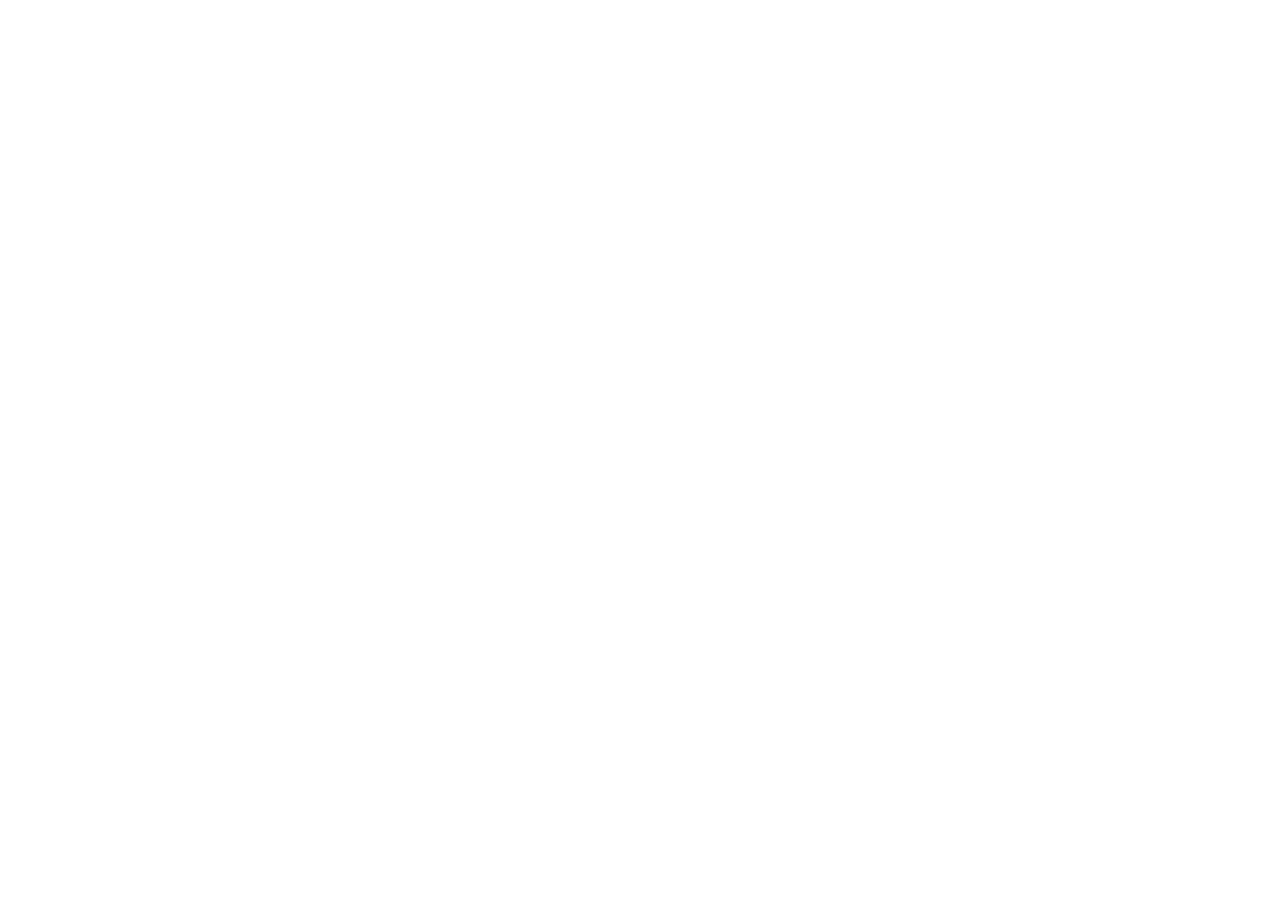
==== index.html @ ee53aa0c "kiindulo fajl" ====
<!DOCTYPE html>
<html lang="en">
<head>
    <meta charset="UTF-8">
    <meta http-equiv="X-UA-Compatible" content="IE=edge">
    <meta name="viewport" content="width=device-width, initial-scale=1.0">
    <title>Document</title>
</head>
<body>
    
</body>
</html>
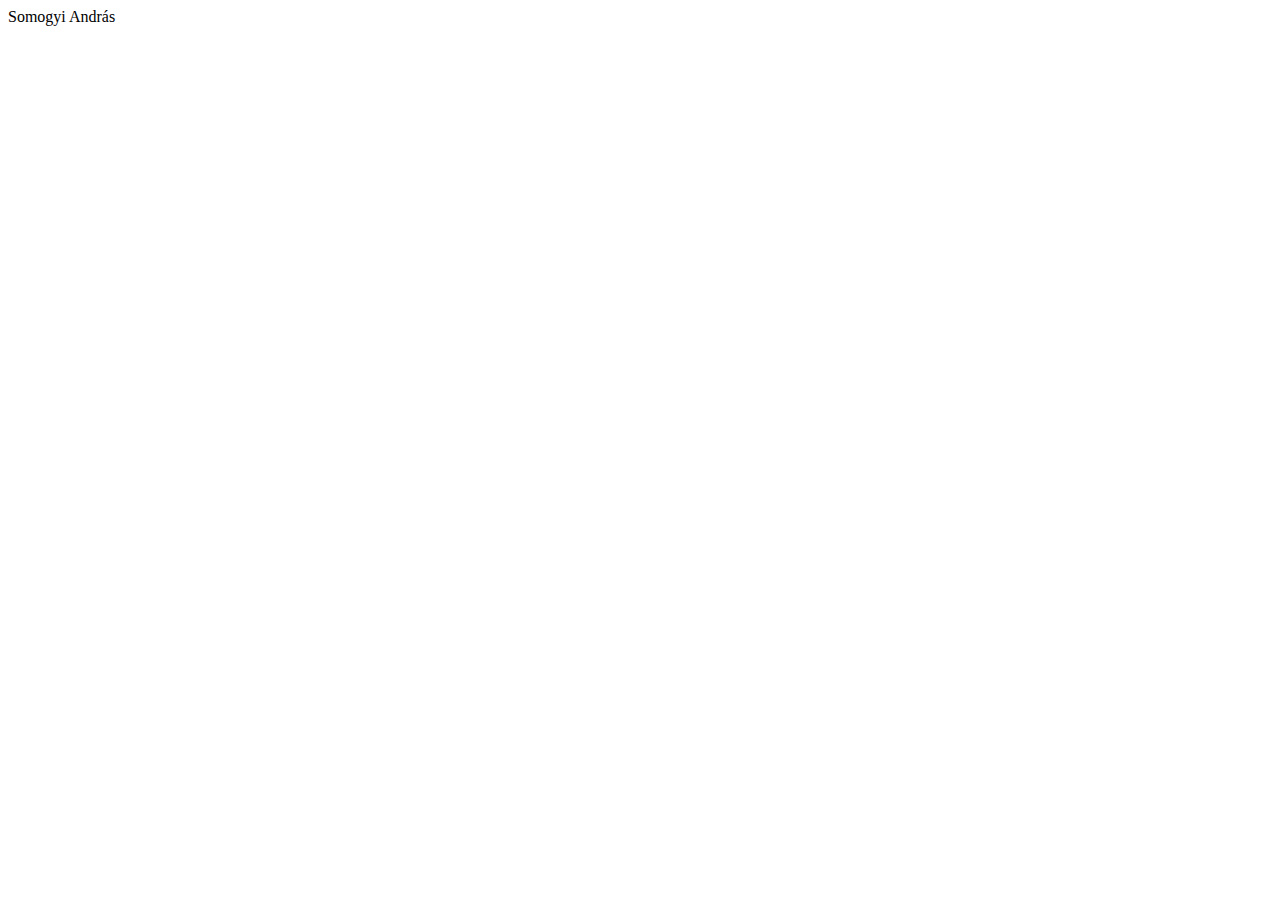
==== commit 63401ae1: "sajat nevem" ====
--- a/index.html
+++ b/index.html
@@ -6,7 +6,7 @@
     <meta name="viewport" content="width=device-width, initial-scale=1.0">
     <title>Document</title>
 </head>
-<body>
+<body> Somogyi András
     
 </body>
 </html>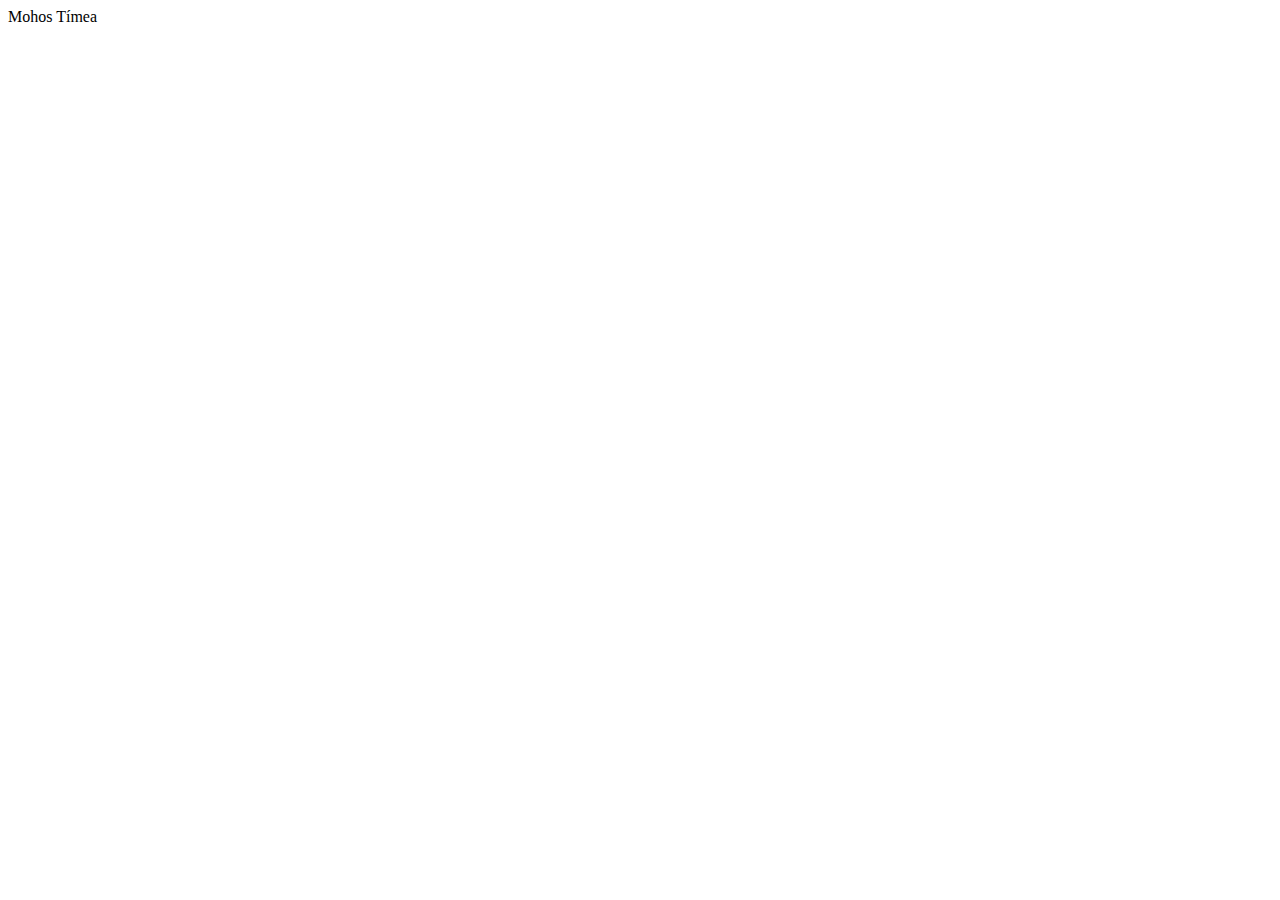
==== commit da9019d3: "sajat nevem" ====
--- a/index.html
+++ b/index.html
@@ -6,7 +6,8 @@
     <meta name="viewport" content="width=device-width, initial-scale=1.0">
     <title>Document</title>
 </head>
-<body> Somogyi András
+<body>
+    Mohos Tímea
     
 </body>
 </html>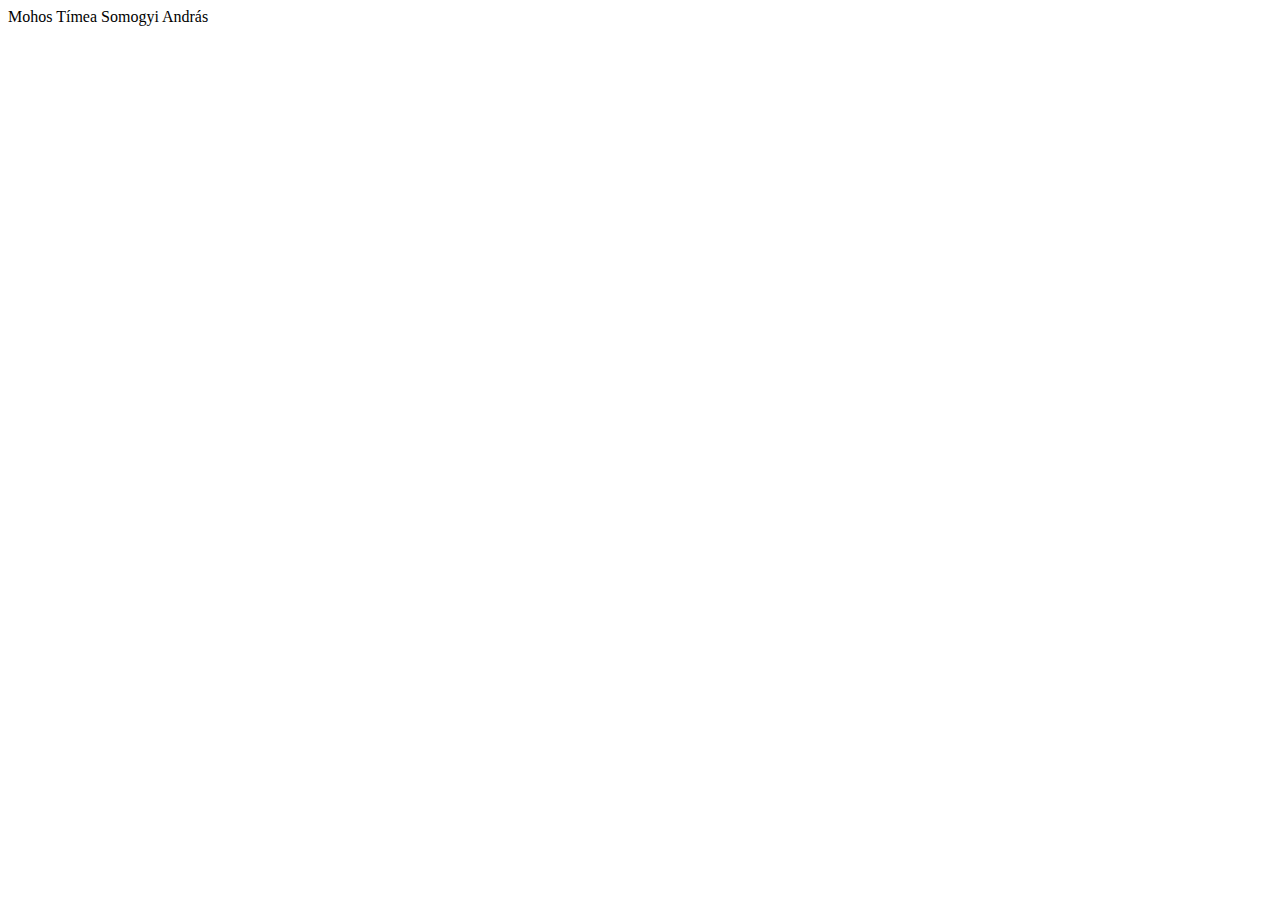
==== commit 298aa80c: "Merge branch 'main' of https://github.com/somogyiandrasistvan/kozosmunka" ====
--- a/index.html
+++ b/index.html
@@ -7,7 +7,8 @@
     <title>Document</title>
 </head>
 <body>
-    Mohos Tímea
+Mohos Tímea
+Somogyi András
     
 </body>
 </html>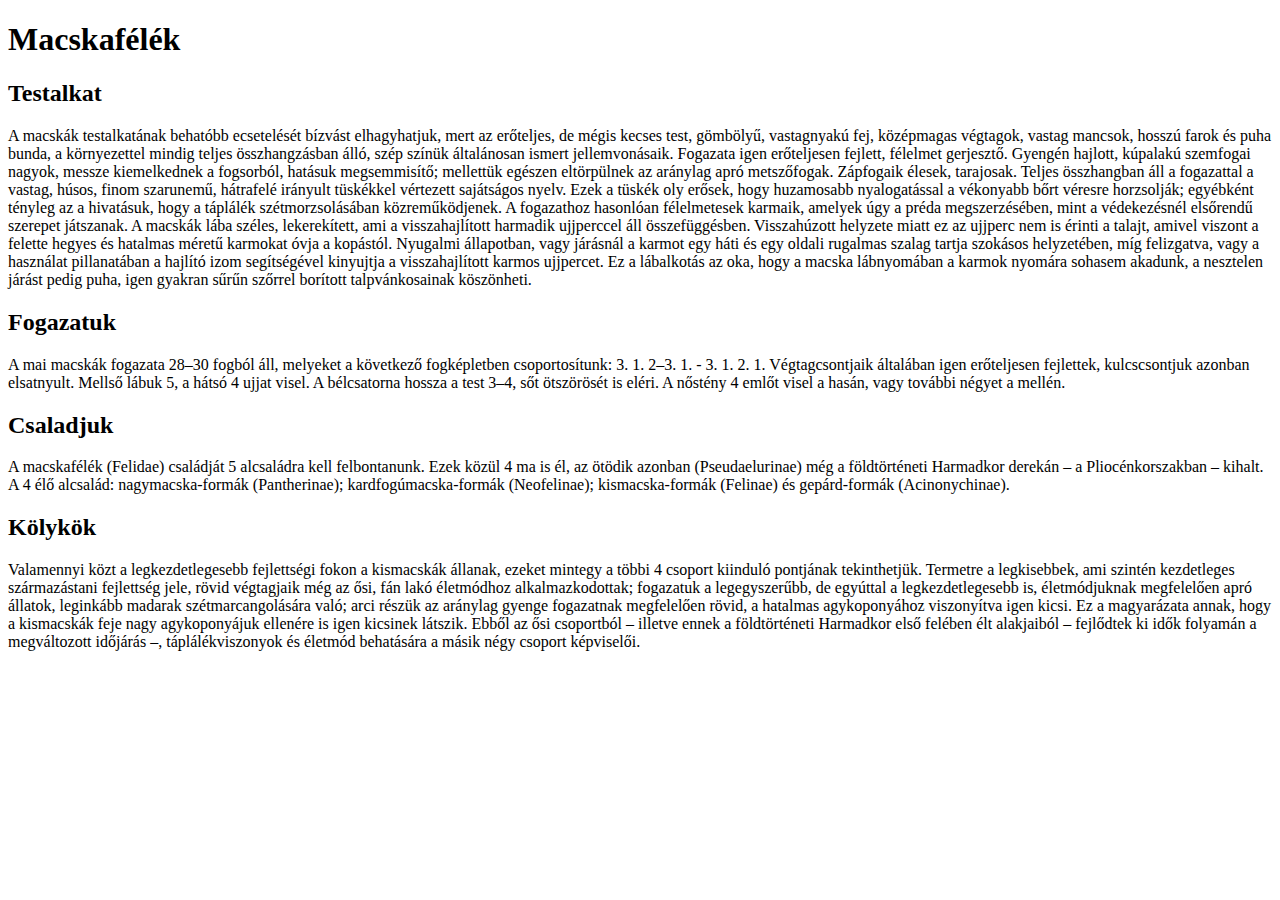
==== commit 6646f685: "macskak" ====
--- a/index.html
+++ b/index.html
@@ -4,11 +4,35 @@
     <meta charset="UTF-8">
     <meta http-equiv="X-UA-Compatible" content="IE=edge">
     <meta name="viewport" content="width=device-width, initial-scale=1.0">
-    <title>Document</title>
+    <title>Mohos Timea</title>
 </head>
 <body>
-Mohos Tímea
-Somogyi András
-    
+<div class="header">
+    <div class="nav">
+        
+        <div class="article">
+            <h1>Macskafélék </h1>
+            <h2>Testalkat</h2>
+            <p>
+            A macskák testalkatának behatóbb ecsetelését bízvást elhagyhatjuk, mert az erőteljes, de mégis kecses test, gömbölyű, vastagnyakú fej, középmagas végtagok, vastag mancsok, hosszú farok és puha bunda, a környezettel mindig teljes összhangzásban álló, szép színük általánosan ismert jellemvonásaik. Fogazata igen erőteljesen fejlett, félelmet gerjesztő. Gyengén hajlott, kúpalakú szemfogai nagyok, messze kiemelkednek a fogsorból, hatásuk megsemmisítő; mellettük egészen eltörpülnek az aránylag apró metszőfogak. Zápfogaik élesek, tarajosak. Teljes összhangban áll a fogazattal a vastag, húsos, finom szarunemű, hátrafelé irányult tüskékkel vértezett sajátságos nyelv. Ezek a tüskék oly erősek, hogy huzamosabb nyalogatással a vékonyabb bőrt véresre horzsolják; egyébként tényleg az a hivatásuk, hogy a táplálék szétmorzsolásában közreműködjenek. A fogazathoz hasonlóan félelmetesek karmaik, amelyek úgy a préda megszerzésében, mint a védekezésnél elsőrendű szerepet játszanak. A macskák lába széles, lekerekített, ami a visszahajlított harmadik ujjperccel áll összefüggésben. Visszahúzott helyzete miatt ez az ujjperc nem is érinti a talajt, amivel viszont a felette hegyes és hatalmas méretű karmokat óvja a kopástól. Nyugalmi állapotban, vagy járásnál a karmot egy háti és egy oldali rugalmas szalag tartja szokásos helyzetében, míg felizgatva, vagy a használat pillanatában a hajlító izom segítségével kinyujtja a visszahajlított karmos ujjpercet. Ez a lábalkotás az oka, hogy a macska lábnyomában a karmok nyomára sohasem akadunk, a nesztelen járást pedig puha, igen gyakran sűrűn szőrrel borított talpvánkosainak köszönheti.
+
+            </p>
+            <h2>Fogazatuk</h2>
+            <p>
+            A mai macskák fogazata 28–30 fogból áll, melyeket a következő fogképletben csoportosítunk: 3. 1. 2–3. 1. - 3. 1. 2. 1. Végtagcsontjaik általában igen erőteljesen fejlettek, kulcscsontjuk azonban elsatnyult. Mellső lábuk 5, a hátsó 4 ujjat visel. A bélcsatorna hossza a test 3–4, sőt ötszörösét is eléri. A nőstény 4 emlőt visel a hasán, vagy további négyet a mellén.
+            </p>
+            <h2>Csaladjuk</h2>
+            <p>
+            A macskafélék (Felidae) családját 5 alcsaládra kell felbontanunk. Ezek közül 4 ma is él, az ötödik azonban (Pseudaelurinae) még a földtörténeti Harmadkor derekán – a Pliocénkorszakban – kihalt. A 4 élő alcsalád: nagymacska-formák (Pantherinae); kardfogúmacska-formák (Neofelinae); kismacska-formák (Felinae) és gepárd-formák (Acinonychinae).
+            </p>
+            <h2>Kölykök</h2>
+            <p>
+            Valamennyi közt a legkezdetlegesebb fejlettségi fokon a kismacskák állanak, ezeket mintegy a többi 4 csoport kiinduló pontjának tekinthetjük. Termetre a legkisebbek, ami szintén kezdetleges származástani fejlettség jele, rövid végtagjaik még az ősi, fán lakó életmódhoz alkalmazkodottak; fogazatuk a legegyszerűbb, de egyúttal a legkezdetlegesebb is, életmódjuknak megfelelően apró állatok, leginkább madarak szétmarcangolására való; arci részük az aránylag gyenge fogazatnak megfelelően rövid, a hatalmas agykoponyához viszonyítva igen kicsi. Ez a magyarázata annak, hogy a kismacskák feje nagy agykoponyájuk ellenére is igen kicsinek látszik. Ebből az ősi csoportból – illetve ennek a földtörténeti Harmadkor első felében élt alakjaiból – fejlődtek ki idők folyamán a megváltozott időjárás –, táplálékviszonyok és életmód behatására a másik négy csoport képviselői.
+            
+        </p>
+        </div>
+    </div>
+</div>
+<div class=footer></div>
 </body>
 </html>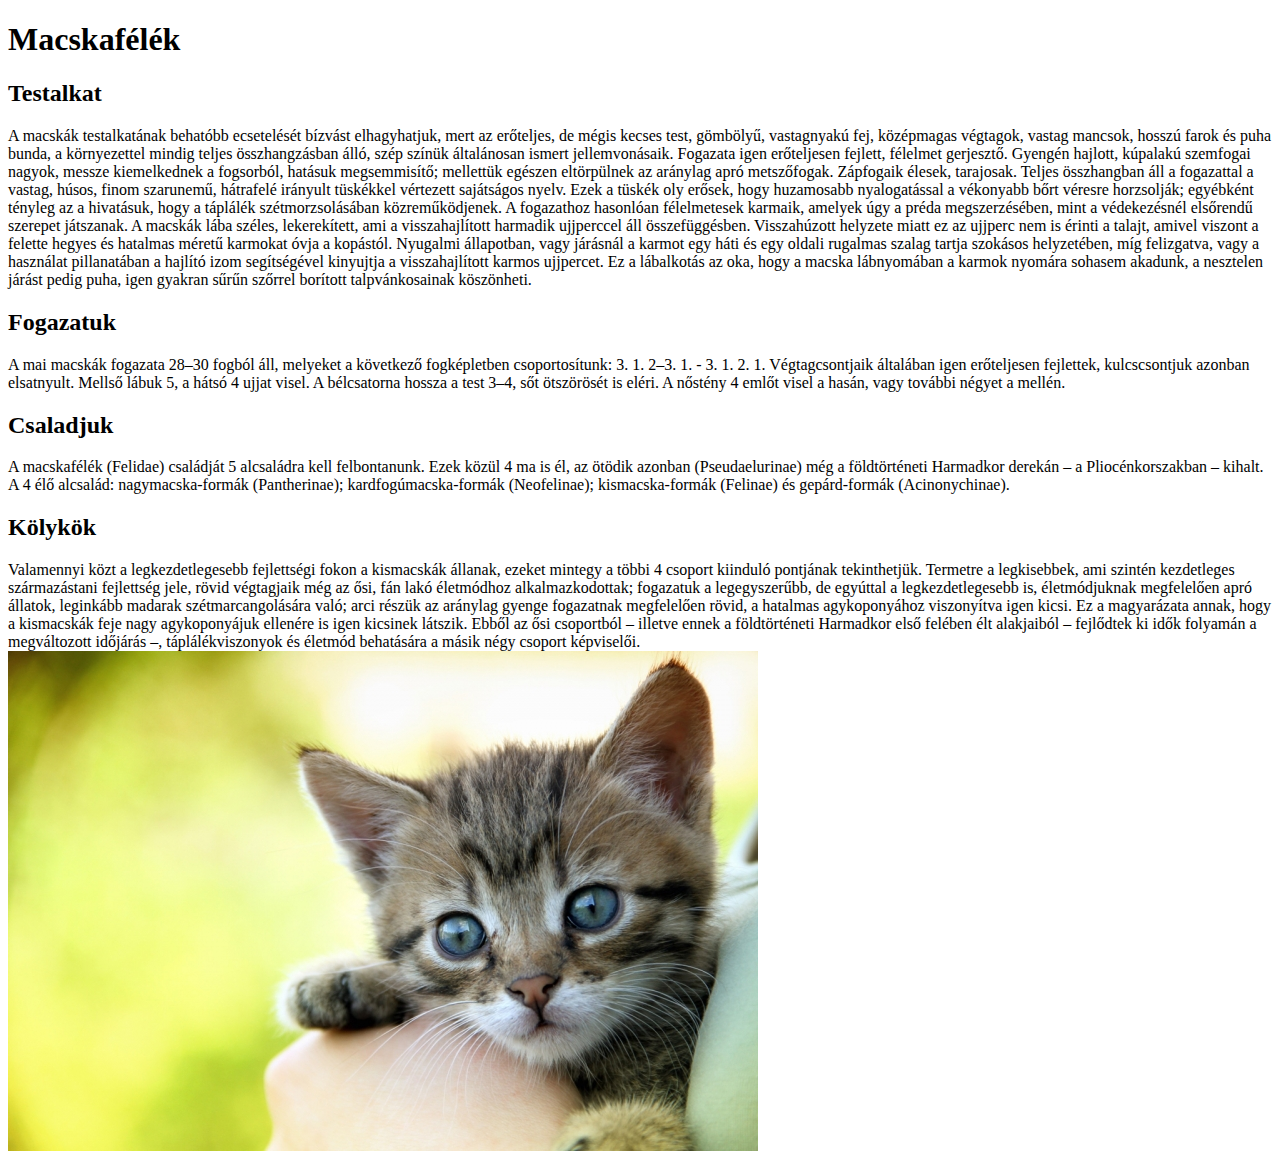
==== commit acff58ed: "KISCICA" ====
--- a/index.html
+++ b/index.html
@@ -28,7 +28,7 @@
             <h2>Kölykök</h2>
             <p>
             Valamennyi közt a legkezdetlegesebb fejlettségi fokon a kismacskák állanak, ezeket mintegy a többi 4 csoport kiinduló pontjának tekinthetjük. Termetre a legkisebbek, ami szintén kezdetleges származástani fejlettség jele, rövid végtagjaik még az ősi, fán lakó életmódhoz alkalmazkodottak; fogazatuk a legegyszerűbb, de egyúttal a legkezdetlegesebb is, életmódjuknak megfelelően apró állatok, leginkább madarak szétmarcangolására való; arci részük az aránylag gyenge fogazatnak megfelelően rövid, a hatalmas agykoponyához viszonyítva igen kicsi. Ez a magyarázata annak, hogy a kismacskák feje nagy agykoponyájuk ellenére is igen kicsinek látszik. Ebből az ősi csoportból – illetve ennek a földtörténeti Harmadkor első felében élt alakjaiból – fejlődtek ki idők folyamán a megváltozott időjárás –, táplálékviszonyok és életmód behatására a másik négy csoport képviselői.
-            
+            <img src="kiscica.jpg" alt="kiscica" class="kiscica">
         </p>
         </div>
     </div>
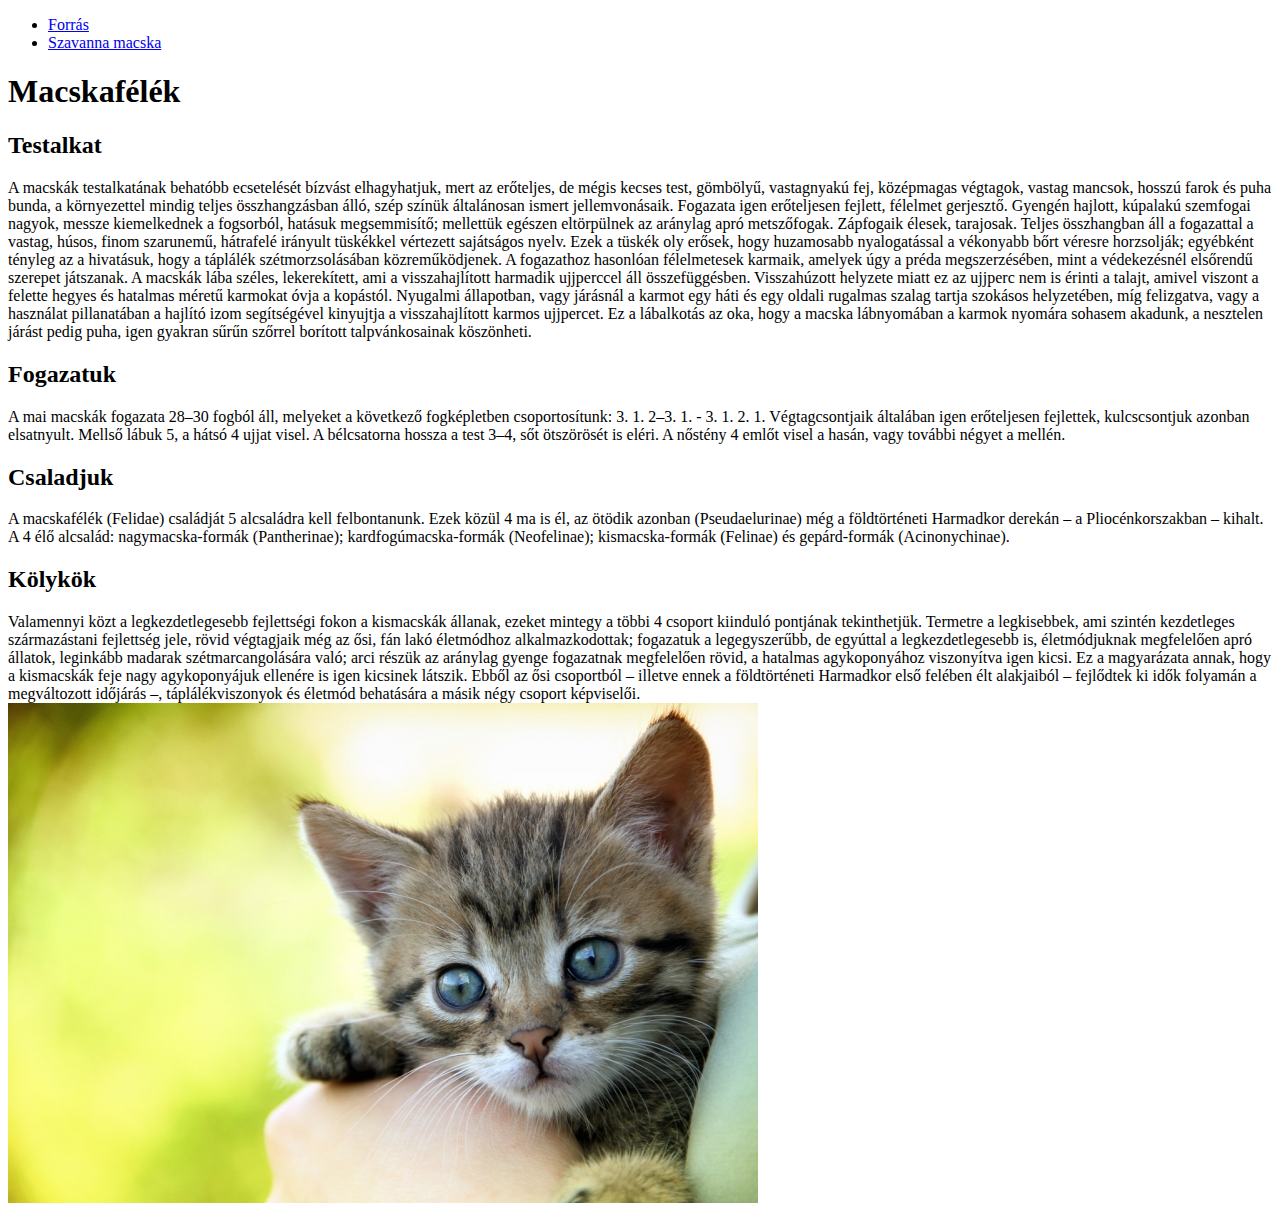
==== commit 6c666f76: "asdasda" ====
--- a/index.html
+++ b/index.html
@@ -1,15 +1,19 @@
 <!DOCTYPE html>
-<html lang="en">
+<html lang="hu">
 <head>
     <meta charset="UTF-8">
     <meta http-equiv="X-UA-Compatible" content="IE=edge">
     <meta name="viewport" content="width=device-width, initial-scale=1.0">
     <title>Mohos Timea</title>
+    <link rel="stylesheet" href="styles.css">
 </head>
 <body>
 <div class="header">
     <div class="nav">
-        
+        <ul>
+            <li><a href="http://mek.niif.hu/03400/03408/html/359.html">Forrás</a></li>
+            <li><a href="szavanna.html">Szavanna macska</a></li>
+        </ul>
         <div class="article">
             <h1>Macskafélék </h1>
             <h2>Testalkat</h2>
--- a/styles.css
+++ b/styles.css
@@ -0,0 +1,3 @@
+#header {
+    background-color: yellow;
+}
